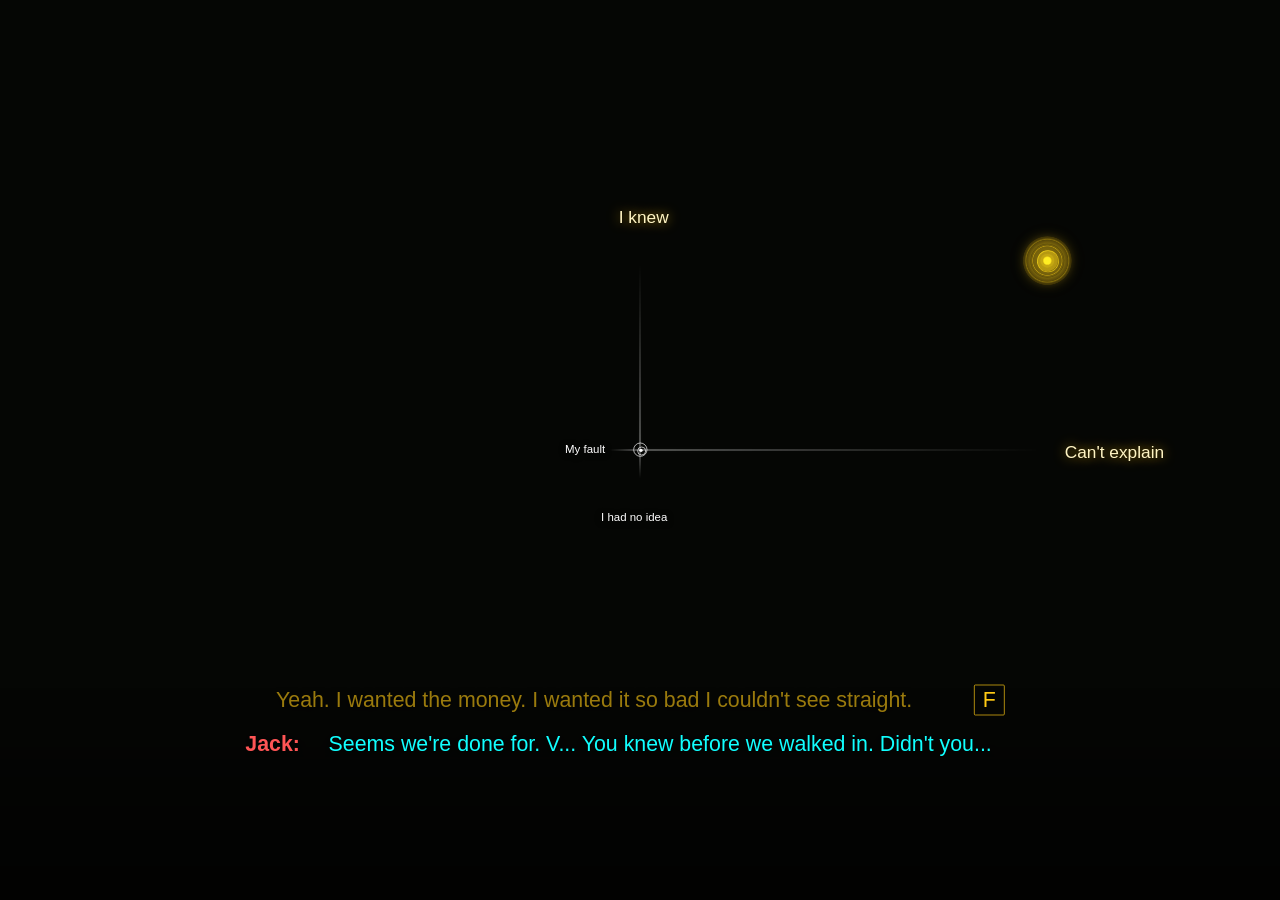
==== index.html @ de452360 "Initial confession axis UI" ====
<!DOCTYPE html>
<html lang="en">
<head>
  <meta charset="UTF-8">
  <meta name="viewport" content="width=device-width, initial-scale=1.0">
  <title>Confession Axis</title>
  <link rel="stylesheet" href="./styles.css">
</head>
<body>
  <main class="scene" aria-label="Interactive confession axis">
    <video id="backgroundVideo" class="scene__video" autoplay muted playsinline preload="auto" aria-hidden="true">
      <source src="./assets/scene-background.mp4" type="video/mp4">
    </video>
    <div class="scene__shade" aria-hidden="true"></div>
    <div class="scene__film" aria-hidden="true"></div>

    <div id="uiStage" class="ui-stage">
      <section class="axis-stage" aria-label="Choose a confession position">
        <div id="axisPad" class="axis-pad" role="application" aria-label="Drag or click to choose the confession axis">
          <div class="quadrant quadrant--q1" data-quadrant="q1"></div>
          <div class="quadrant quadrant--q2" data-quadrant="q2"></div>
          <div class="quadrant quadrant--q3" data-quadrant="q3"></div>
          <div class="quadrant quadrant--q4" data-quadrant="q4"></div>

          <div class="axis-line axis-line--x" aria-hidden="true"></div>
          <div class="axis-line axis-line--y" aria-hidden="true"></div>
          <div class="axis-cross" aria-hidden="true"></div>
          <div class="sector-highlight" aria-hidden="true"></div>

          <button id="selector" class="selector" type="button" aria-label="Current confession position"></button>
          <div id="axisHitArea" class="axis-hit-area" aria-hidden="true"></div>
        </div>

        <span class="axis-label axis-label--top" data-axis="top">I knew</span>
        <span class="axis-label axis-label--left" data-axis="left">My fault</span>
        <span class="axis-label axis-label--right" data-axis="right">Can't explain</span>
        <span class="axis-label axis-label--bottom" data-axis="bottom">I had no idea</span>
      </section>

      <section class="dialogue" aria-label="Dialogue">
        <div class="dialogue__choice">
          <p id="responseLine">Yeah. I wanted the money. I wanted it so bad I couldn't see straight.</p>
          <button id="confirmButton" class="confirm" type="button" aria-label="Confirm selection">F</button>
        </div>
        <p class="dialogue__reply">
          <strong>Jack:</strong>
          <span id="replyLine">Seems we're done for. V... You knew before we walked in. Didn't you...</span>
        </p>
      </section>
    </div>
  </main>

  <script type="module" src="./src/app.js"></script>
</body>
</html>
---- styles.css ----
:root {
  color-scheme: dark;
  --gold: #ffca14;
  --cyan: #11ffff;
  --red: #ff5555;
  --white: #ffffff;
  --stage-scale: 1;
  --stage-left: 0px;
  --stage-top: 0px;
  --point-x: 960px;
  --point-y: 540px;
  --axis-left-length: 46px;
  --axis-right-length: 46px;
  --axis-top-length: 43px;
  --axis-bottom-length: 43px;
  --axis-x-length: 92px;
  --axis-y-length: 86px;
  --axis-x-center: 50%;
  --axis-y-center: 50%;
  --label-left-x: 811px;
  --label-right-x: 1542px;
  --label-top-y: 126px;
  --label-bottom-y: 585px;
}

* {
  box-sizing: border-box;
}

html,
body {
  width: 100%;
  height: 100%;
  margin: 0;
  overflow: hidden;
  background: #050604;
  color: var(--white);
  font-family: Inter, "Segoe UI", Arial, sans-serif;
  letter-spacing: 0;
}

button {
  font: inherit;
}

.scene {
  position: fixed;
  inset: 0;
  min-width: 320px;
  min-height: 560px;
  isolation: isolate;
  overflow: hidden;
}

.scene__video {
  position: absolute;
  inset: 0;
  z-index: -4;
  width: 100%;
  height: 100%;
  object-fit: cover;
  object-position: center;
}

.scene__shade {
  position: absolute;
  inset: 0;
  z-index: -3;
  background: linear-gradient(180deg, transparent 0%, transparent 76.4%, rgba(0, 0, 0, 0.6) 100%);
}

.scene__film {
  display: none;
}

.ui-stage {
  position: absolute;
  left: var(--stage-left);
  top: var(--stage-top);
  width: 1920px;
  height: 1080px;
  transform: scale(var(--stage-scale));
  transform-origin: top left;
}

.axis-stage,
.axis-pad {
  position: absolute;
  inset: 0;
}

.axis-stage {
  opacity: 1;
  transition: opacity 300ms cubic-bezier(0.22, 1, 0.36, 1);
}

.axis-pad {
  pointer-events: none;
  touch-action: none;
}

.axis-hit-area {
  position: absolute;
  left: 210px;
  top: 215px;
  z-index: 4;
  width: 1500px;
  height: 650px;
  cursor: crosshair;
  pointer-events: auto;
  touch-action: none;
  background: transparent;
}

.quadrant {
  display: none;
}

.sector-highlight {
  position: absolute;
  left: var(--point-x);
  top: var(--point-y);
  z-index: 1;
  width: 74px;
  height: 74px;
  border-radius: 999px;
  pointer-events: none;
  mix-blend-mode: screen;
  opacity: 1;
  transform: translate(-50%, -50%);
  transform-origin: center;
  background:
    radial-gradient(circle at 50% 50%, rgba(255, 202, 20, 0.74) 0 6px, rgba(255, 202, 20, 0.3) 7px 15px, transparent 16px),
    radial-gradient(circle at 50% 50%, transparent 0 21px, rgba(255, 202, 20, 0.46) 22px, transparent 23px 31px, rgba(255, 202, 20, 0.28) 32px, transparent 34px),
    radial-gradient(circle at 50% 50%, rgba(255, 202, 20, 0.22) 0 24px, rgba(255, 202, 20, 0.12) 25px 36px, transparent 37px);
  filter: drop-shadow(0 0 10px rgba(255, 202, 20, 0.56));
  transition: left 100ms ease, top 100ms ease, opacity 300ms cubic-bezier(0.22, 1, 0.36, 1);
}

.axis-line {
  position: absolute;
  opacity: 0.62;
  pointer-events: none;
  transition: left 110ms ease, top 110ms ease, width 110ms ease, height 110ms ease, opacity 110ms ease, filter 110ms ease;
  filter: drop-shadow(0 0 5px rgba(255, 255, 255, 0.18));
}

.axis-line--x {
  left: calc(960px - var(--axis-left-length));
  top: 539px;
  width: var(--axis-x-length);
  height: 2px;
  background: linear-gradient(90deg, transparent 0%, rgba(255, 255, 255, 0.72) var(--axis-x-center), transparent 100%);
}

.axis-line--y {
  left: 959px;
  top: calc(540px - var(--axis-top-length));
  width: 2px;
  height: var(--axis-y-length);
  background: linear-gradient(180deg, transparent 0%, rgba(255, 255, 255, 0.72) var(--axis-y-center), transparent 100%);
}

.axis-cross {
  position: absolute;
  left: 950px;
  top: 529px;
  width: 21px;
  height: 21px;
  border: 0.5px solid #ffffff;
  border-radius: 999px;
  pointer-events: none;
}

.axis-cross::before {
  content: "";
  position: absolute;
  left: 5px;
  top: 5px;
  width: 11px;
  height: 11px;
  border: 0.5px solid #ffffff;
  border-radius: 999px;
}

.axis-cross::after {
  content: "";
  position: absolute;
  left: 8px;
  top: 8px;
  width: 5px;
  height: 5px;
  background: #ffffff;
  border-radius: 999px;
}

.selector {
  position: absolute;
  left: var(--point-x);
  top: var(--point-y);
  width: 51px;
  height: 51px;
  padding: 0;
  border: 0;
  background: rgba(255, 202, 20, 0.18);
  border-radius: 999px;
  transform: translate(-50%, -50%);
  cursor: grab;
  pointer-events: none;
  outline: none;
  box-shadow: 0 0 21px rgba(255, 202, 20, 0.78);
  transition: left 100ms ease, top 100ms ease, transform 120ms ease, box-shadow 120ms ease;
}

.selector::before {
  content: "";
  position: absolute;
  left: 10px;
  top: 10px;
  width: 31px;
  height: 31px;
  border: 1px solid rgba(255, 202, 20, 0.72);
  background: rgba(255, 202, 20, 0.18);
  border-radius: 999px;
}

.selector::after {
  content: "";
  position: absolute;
  left: 20px;
  top: 20px;
  width: 11px;
  height: 11px;
  background: var(--gold);
  border-radius: 999px;
  box-shadow: 0 0 0 5px rgba(255, 202, 20, 0.18);
}

.selector:active {
  cursor: grabbing;
  transform: translate(-50%, -50%) scale(0.94);
}

.axis-label {
  position: absolute;
  z-index: 2;
  pointer-events: none;
  color: #ffffff;
  font-family: Inter, "Segoe UI", Arial, sans-serif;
  font-weight: 500;
  line-height: 1.2102;
  white-space: nowrap;
  text-align: left;
  text-shadow: 0 2px 12px rgba(0, 0, 0, 0.82);
  transform-origin: center;
  transition: color 150ms ease, transform 150ms ease, text-shadow 150ms ease, opacity 150ms ease;
  transform: scale(0.86);
}

.axis-label--top {
  left: 931px;
  top: var(--label-top-y);
  width: 75px;
  height: 29px;
  font-size: 24px;
}

.axis-label--bottom {
  left: 893px;
  top: var(--label-bottom-y);
  width: 122px;
  height: 24px;
  font-size: 20px;
}

.axis-label--left {
  left: var(--label-left-x);
  top: 526px;
  width: 78px;
  height: 24px;
  font-size: 20px;
}

.axis-label--right {
  left: var(--label-right-x);
  top: 529px;
  width: 148px;
  height: 29px;
  font-size: 24px;
}

.scene[data-axis-x="left"] .axis-label--left,
.scene[data-axis-x="right"] .axis-label--right,
.scene[data-axis-y="top"] .axis-label--top,
.scene[data-axis-y="bottom"] .axis-label--bottom {
  color: #fff5c4;
  transform: scale(1.08);
  text-shadow: 0 0 16px rgba(255, 202, 20, 0.72), 0 2px 12px rgba(0, 0, 0, 0.9);
}

.dialogue {
  position: absolute;
  left: 0;
  top: 825px;
  z-index: 5;
  width: 1920px;
  height: 255px;
  background: none;
}

.dialogue__choice {
  position: absolute;
  left: 414px;
  top: 67px;
  width: 1093px;
  height: 46px;
  cursor: pointer;
  opacity: 1;
  transition: opacity 300ms cubic-bezier(0.22, 1, 0.36, 1);
}

.dialogue__choice p {
  position: absolute;
  left: 0;
  top: 3.5px;
  width: 1022px;
  height: 39px;
  margin: 0;
  color: rgba(255, 202, 20, 0.6);
  font-family: Inter, "Segoe UI", Arial, sans-serif;
  font-size: 32px;
  font-weight: 400;
  line-height: 38.727px;
  white-space: nowrap;
  overflow: hidden;
  text-overflow: ellipsis;
  text-shadow: 0 2px 12px rgba(0, 0, 0, 0.86);
  transition: text-shadow 180ms ease;
  cursor: pointer;
}

.confirm {
  position: absolute;
  left: 1047px;
  top: 0;
  width: 46px;
  height: 46px;
  padding: 0;
  border: 1.5px solid var(--gold);
  border-radius: 2px;
  background: transparent;
  color: var(--gold);
  font-size: 32px;
  font-weight: 500;
  line-height: 38.727px;
  cursor: pointer;
  transition: opacity 300ms cubic-bezier(0.22, 1, 0.36, 1), border-color 160ms ease, color 160ms ease;
}

.dialogue__reply {
  position: absolute;
  left: 368px;
  top: 137px;
  width: 1184px;
  height: 39px;
  margin: 0;
  color: var(--cyan);
  font-family: Inter, "Segoe UI", Arial, sans-serif;
  font-size: 32px;
  font-weight: 500;
  line-height: 38.727px;
  white-space: nowrap;
  overflow: hidden;
  text-overflow: ellipsis;
  text-shadow: 0 2px 12px rgba(0, 0, 0, 0.86);
}

.dialogue__reply strong {
  display: inline-block;
  width: 84px;
  margin-right: 32px;
  color: var(--red);
  font-weight: 700;
}

.confirm.is-confirmed {
  background: rgba(255, 202, 20, 0.92);
  color: #171000;
}

.scene[data-locked="true"] .axis-stage {
  opacity: 0;
  pointer-events: none;
}

.scene[data-preview-hidden="true"] .axis-stage,
.scene[data-preview-hidden="true"] .dialogue__choice {
  opacity: 0;
  pointer-events: none;
}

.scene[data-preview-hidden="false"][data-locked="false"] .axis-stage,
.scene[data-preview-hidden="false"][data-locked="false"] .dialogue__choice {
  opacity: 1;
  pointer-events: auto;
}

.scene[data-preview-hidden="true"][data-locked="true"] .dialogue__choice {
  opacity: 1;
}

.scene[data-locked="true"] .dialogue__choice p {
  color: rgba(255, 202, 20, 1);
  text-shadow: 0 0 12px rgba(255, 202, 20, 0.2), 0 2px 12px rgba(0, 0, 0, 0.9);
  cursor: default;
}

.scene[data-locked="true"] .confirm {
  opacity: 0;
  pointer-events: none;
}

@media (max-width: 560px) {
  .scene__video {
    object-position: 62% center;
  }
}
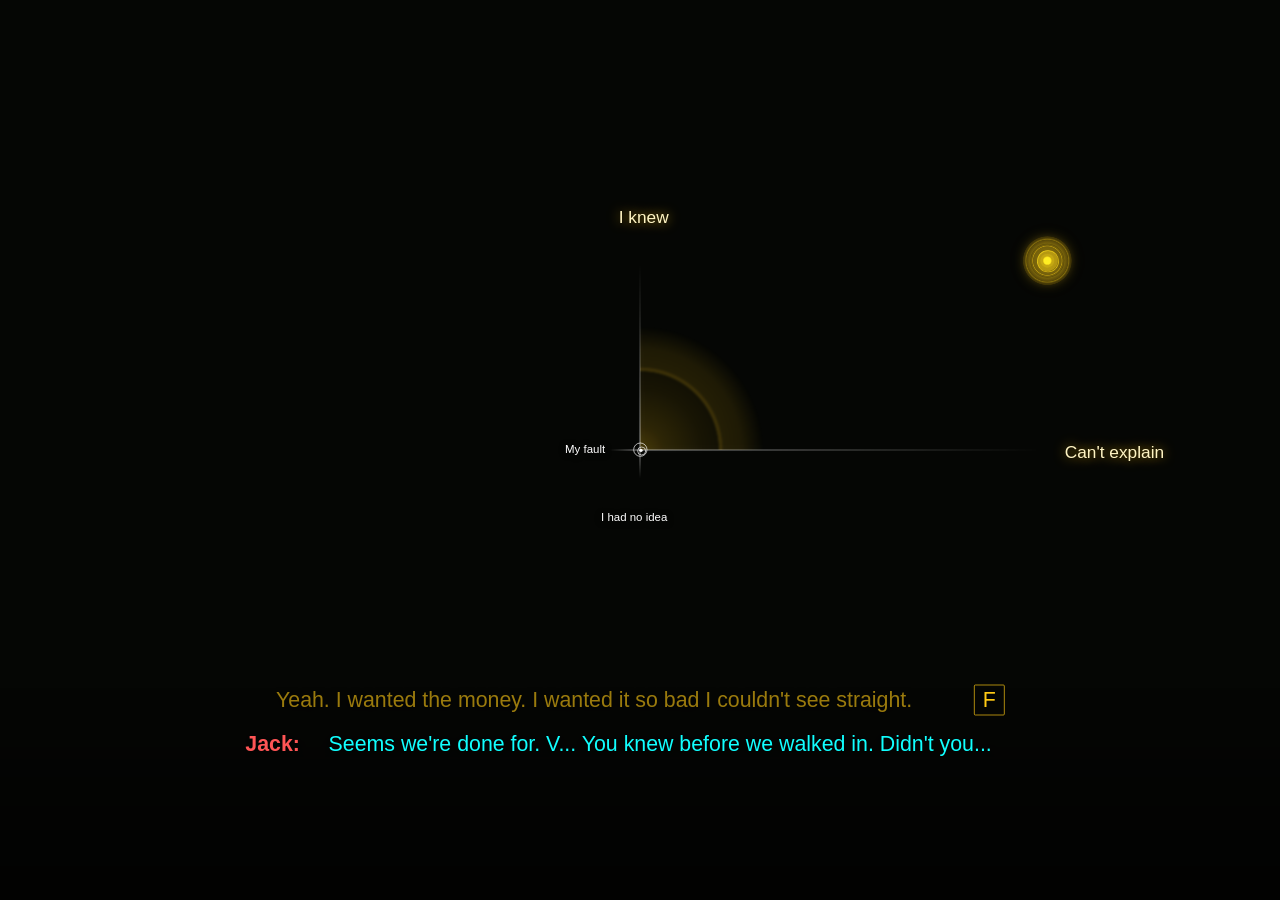
==== commit ec5a1a91: "Add quadrant focus arc" ====
--- a/index.html
+++ b/index.html
@@ -17,10 +17,10 @@
     <div id="uiStage" class="ui-stage">
       <section class="axis-stage" aria-label="Choose a confession position">
         <div id="axisPad" class="axis-pad" role="application" aria-label="Drag or click to choose the confession axis">
-          <div class="quadrant quadrant--q1" data-quadrant="q1"></div>
-          <div class="quadrant quadrant--q2" data-quadrant="q2"></div>
-          <div class="quadrant quadrant--q3" data-quadrant="q3"></div>
-          <div class="quadrant quadrant--q4" data-quadrant="q4"></div>
+          <div class="quadrant-focus quadrant-focus--q1" data-quadrant="q1" aria-hidden="true"></div>
+          <div class="quadrant-focus quadrant-focus--q2" data-quadrant="q2" aria-hidden="true"></div>
+          <div class="quadrant-focus quadrant-focus--q3" data-quadrant="q3" aria-hidden="true"></div>
+          <div class="quadrant-focus quadrant-focus--q4" data-quadrant="q4" aria-hidden="true"></div>
 
           <div class="axis-line axis-line--x" aria-hidden="true"></div>
           <div class="axis-line axis-line--y" aria-hidden="true"></div>
--- a/styles.css
+++ b/styles.css
@@ -112,8 +112,79 @@
   background: transparent;
 }
 
-.quadrant {
-  display: none;
+.quadrant-focus {
+  position: absolute;
+  z-index: 0;
+  width: 330px;
+  height: 330px;
+  overflow: hidden;
+  opacity: 0;
+  pointer-events: none;
+  mix-blend-mode: screen;
+  transition: opacity 180ms ease, transform 180ms ease;
+}
+
+.quadrant-focus::before {
+  content: "";
+  position: absolute;
+  width: 480px;
+  height: 480px;
+  border-radius: 999px;
+  background:
+    radial-gradient(circle at 50% 50%, rgba(255, 202, 20, 0.24) 0 10px, rgba(255, 202, 20, 0.16) 36px, rgba(255, 202, 20, 0.08) 92px, transparent 184px),
+    radial-gradient(circle at 50% 50%, transparent 0 118px, rgba(255, 202, 20, 0.18) 119px 123px, rgba(255, 202, 20, 0.08) 124px 152px, transparent 186px);
+  filter: blur(1.5px);
+}
+
+.quadrant-focus--q1 {
+  left: 960px;
+  top: 210px;
+  transform-origin: 0 100%;
+}
+
+.quadrant-focus--q1::before {
+  left: -240px;
+  bottom: -240px;
+}
+
+.quadrant-focus--q2 {
+  left: 630px;
+  top: 210px;
+  transform-origin: 100% 100%;
+}
+
+.quadrant-focus--q2::before {
+  right: -240px;
+  bottom: -240px;
+}
+
+.quadrant-focus--q3 {
+  left: 630px;
+  top: 540px;
+  transform-origin: 100% 0;
+}
+
+.quadrant-focus--q3::before {
+  right: -240px;
+  top: -240px;
+}
+
+.quadrant-focus--q4 {
+  left: 960px;
+  top: 540px;
+  transform-origin: 0 0;
+}
+
+.quadrant-focus--q4::before {
+  left: -240px;
+  top: -240px;
+}
+
+.scene[data-quadrant="q1"] .quadrant-focus--q1,
+.scene[data-quadrant="q2"] .quadrant-focus--q2,
+.scene[data-quadrant="q3"] .quadrant-focus--q3,
+.scene[data-quadrant="q4"] .quadrant-focus--q4 {
+  opacity: 1;
 }
 
 .sector-highlight {
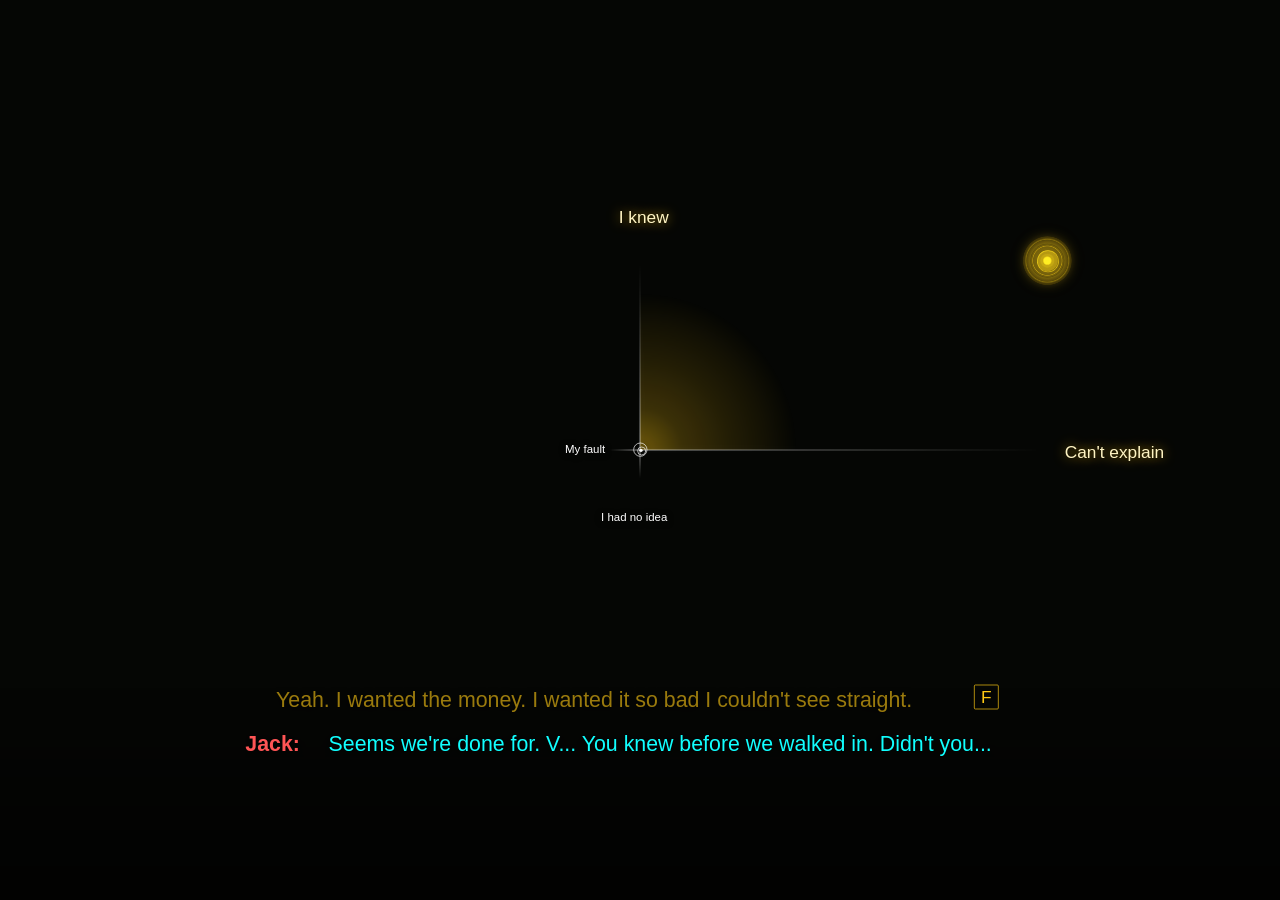
==== commit b48fc23f: "Keep axis hover responsive" ====
--- a/index.html
+++ b/index.html
@@ -4,7 +4,7 @@
   <meta charset="UTF-8">
   <meta name="viewport" content="width=device-width, initial-scale=1.0">
   <title>Confession Axis</title>
-  <link rel="stylesheet" href="./styles.css">
+  <link rel="stylesheet" href="./styles.css?v=20260703-axis-unfreeze">
 </head>
 <body>
   <main class="scene" aria-label="Interactive confession axis">
@@ -50,6 +50,6 @@
     </div>
   </main>
 
-  <script type="module" src="./src/app.js"></script>
+  <script type="module" src="./src/app.js?v=20260703-axis-unfreeze"></script>
 </body>
 </html>
--- a/styles.css
+++ b/styles.css
@@ -17,6 +17,7 @@
   --axis-y-length: 86px;
   --axis-x-center: 50%;
   --axis-y-center: 50%;
+  --focus-scale: 0.72;
   --label-left-x: 811px;
   --label-right-x: 1542px;
   --label-top-y: 126px;
@@ -91,7 +92,7 @@
 
 .axis-stage {
   opacity: 1;
-  transition: opacity 300ms cubic-bezier(0.22, 1, 0.36, 1);
+  transition: opacity 500ms cubic-bezier(0.22, 1, 0.36, 1);
 }
 
 .axis-pad {
@@ -121,7 +122,8 @@
   opacity: 0;
   pointer-events: none;
   mix-blend-mode: screen;
-  transition: opacity 180ms ease, transform 180ms ease;
+  transform: scale(var(--focus-scale));
+  transition: opacity 500ms cubic-bezier(0.22, 1, 0.36, 1), transform 180ms ease;
 }
 
 .quadrant-focus::before {
@@ -130,10 +132,8 @@
   width: 480px;
   height: 480px;
   border-radius: 999px;
-  background:
-    radial-gradient(circle at 50% 50%, rgba(255, 202, 20, 0.24) 0 10px, rgba(255, 202, 20, 0.16) 36px, rgba(255, 202, 20, 0.08) 92px, transparent 184px),
-    radial-gradient(circle at 50% 50%, transparent 0 118px, rgba(255, 202, 20, 0.18) 119px 123px, rgba(255, 202, 20, 0.08) 124px 152px, transparent 186px);
-  filter: blur(1.5px);
+  background: radial-gradient(circle at 50% 50%, rgba(255, 202, 20, 0.36) 0 18px, rgba(255, 202, 20, 0.22) 58px, rgba(255, 202, 20, 0.12) 124px, rgba(255, 202, 20, 0.06) 176px, transparent 218px);
+  filter: blur(1.6px);
 }
 
 .quadrant-focus--q1 {
@@ -205,7 +205,7 @@
     radial-gradient(circle at 50% 50%, transparent 0 21px, rgba(255, 202, 20, 0.46) 22px, transparent 23px 31px, rgba(255, 202, 20, 0.28) 32px, transparent 34px),
     radial-gradient(circle at 50% 50%, rgba(255, 202, 20, 0.22) 0 24px, rgba(255, 202, 20, 0.12) 25px 36px, transparent 37px);
   filter: drop-shadow(0 0 10px rgba(255, 202, 20, 0.56));
-  transition: left 100ms ease, top 100ms ease, opacity 300ms cubic-bezier(0.22, 1, 0.36, 1);
+  transition: left 100ms ease, top 100ms ease, opacity 500ms cubic-bezier(0.22, 1, 0.36, 1);
 }
 
 .axis-line {
@@ -377,6 +377,7 @@
   width: 1920px;
   height: 255px;
   background: none;
+  pointer-events: none;
 }
 
 .dialogue__choice {
@@ -387,7 +388,8 @@
   height: 46px;
   cursor: pointer;
   opacity: 1;
-  transition: opacity 300ms cubic-bezier(0.22, 1, 0.36, 1);
+  pointer-events: auto;
+  transition: opacity 500ms cubic-bezier(0.22, 1, 0.36, 1);
 }
 
 .dialogue__choice p {
@@ -414,18 +416,18 @@
   position: absolute;
   left: 1047px;
   top: 0;
-  width: 46px;
-  height: 46px;
+  width: 37px;
+  height: 37px;
   padding: 0;
   border: 1.5px solid var(--gold);
   border-radius: 2px;
   background: transparent;
   color: var(--gold);
-  font-size: 32px;
+  font-size: 26px;
   font-weight: 500;
-  line-height: 38.727px;
+  line-height: 31px;
   cursor: pointer;
-  transition: opacity 300ms cubic-bezier(0.22, 1, 0.36, 1), border-color 160ms ease, color 160ms ease;
+  transition: opacity 500ms cubic-bezier(0.22, 1, 0.36, 1), border-color 160ms ease, color 160ms ease;
 }
 
 .dialogue__reply {
